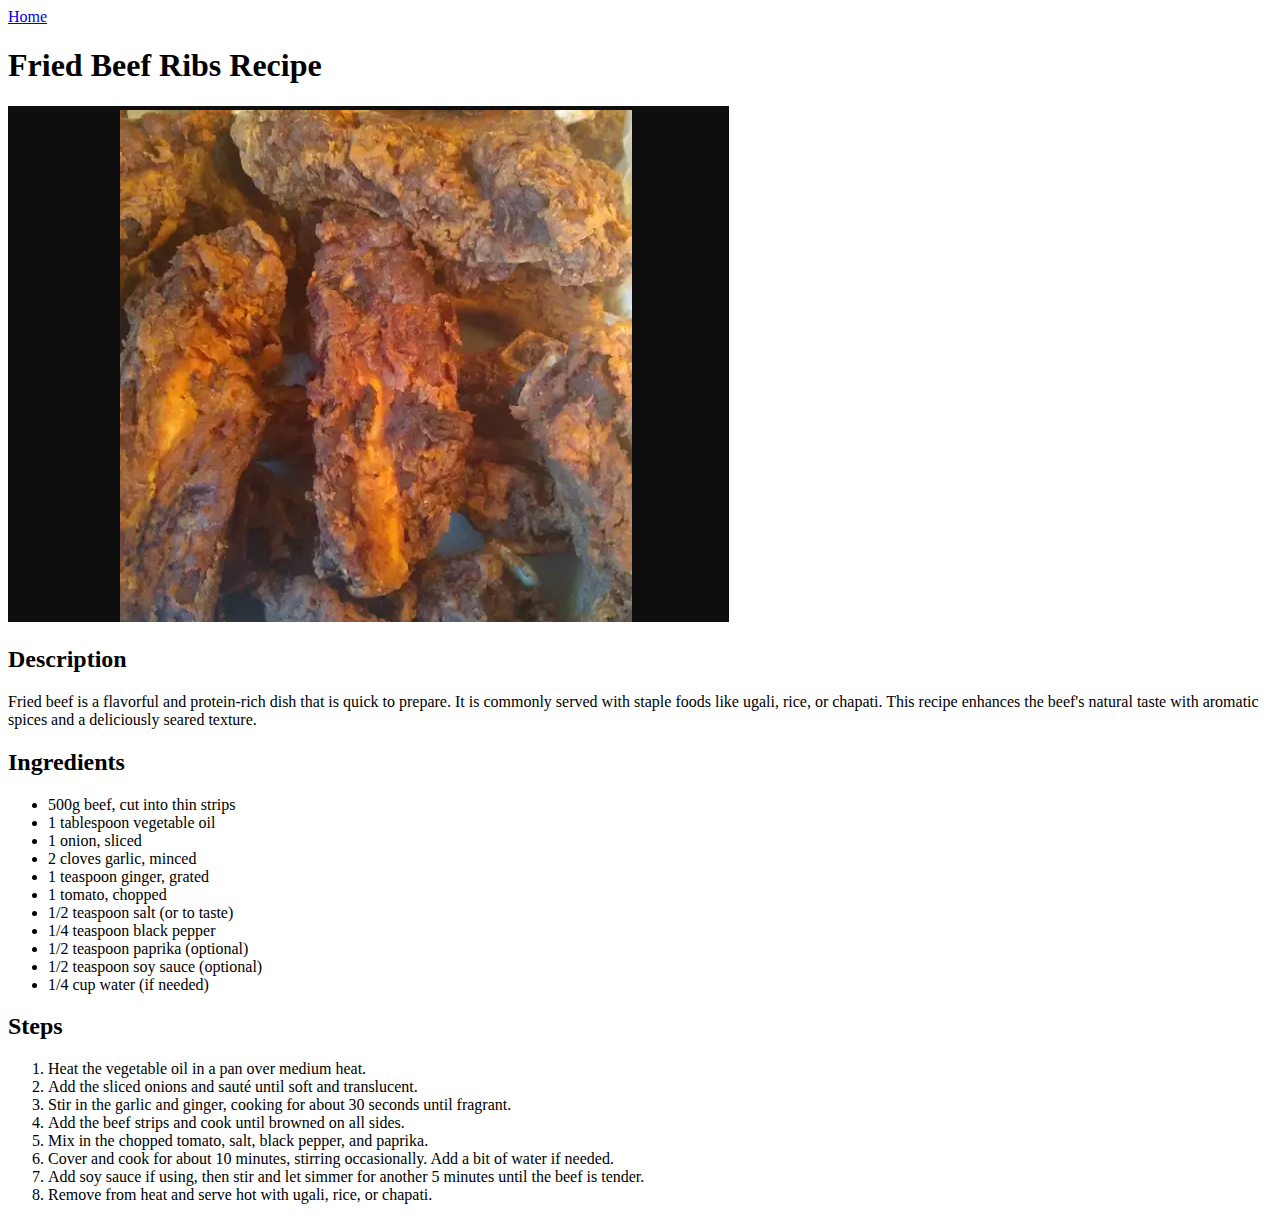
==== recipes/friedbeef.html @ c81a178a "Modified the home page and added new recipes" ====
<!DOCTYPE html>
<html lang="en">
<head>
    <meta charset="UTF-8">
    <meta name="viewport" content="width=device-width, initial-scale=1.0">
    <title>Fried Beef Ribs</title>
</head>
<body>
    <a href="../index.html">Home</a>
    <h1>Fried Beef Ribs Recipe</h1>
    <img
        src="../recipes/images/fried-beef-ribs.png"
        alt="Image of fried beef ribs"
        width="721"
        height="516"
    >
    <h2>Description</h2>
    <p>Fried beef is a flavorful and protein-rich dish that is quick to prepare. 
        It is commonly served with staple foods like ugali, rice, or chapati.
        This recipe enhances the beef's natural taste with aromatic spices and a deliciously seared texture.
    </p>
    <h2>Ingredients</h2>
    <ul>
        <li>500g beef, cut into thin strips</li>

        <li>1 tablespoon vegetable oil</li>
            
        <li>1 onion, sliced</li>

        <li>2 cloves garlic, minced</li>

        <li>1 teaspoon ginger, grated</li>

        <li>1 tomato, chopped</li>

        <li>1/2 teaspoon salt (or to taste)</li>

        <li>1/4 teaspoon black pepper</li>

        <li>1/2 teaspoon paprika (optional)</li>

        <li>1/2 teaspoon soy sauce (optional)</li>

        <li>1/4 cup water (if needed)</li>
    </ul>
    <h2>Steps</h2>
    <ol>
        <li>Heat the vegetable oil in a pan over medium heat.</li>
        <li>Add the sliced onions and sauté until soft and translucent.</li>
        <li>Stir in the garlic and ginger, cooking for about 30 seconds until fragrant.</li>
        <li>Add the beef strips and cook until browned on all sides.</li>
        <li>Mix in the chopped tomato, salt, black pepper, and paprika.</li>
        <li>Cover and cook for about 10 minutes, stirring occasionally. Add a bit of water if needed.</li>
        <li>Add soy sauce if using, then stir and let simmer for another 5 minutes until the beef is tender.</li>
        <li>Remove from heat and serve hot with ugali, rice, or chapati.</li>
    </ol>
</body>
</html>
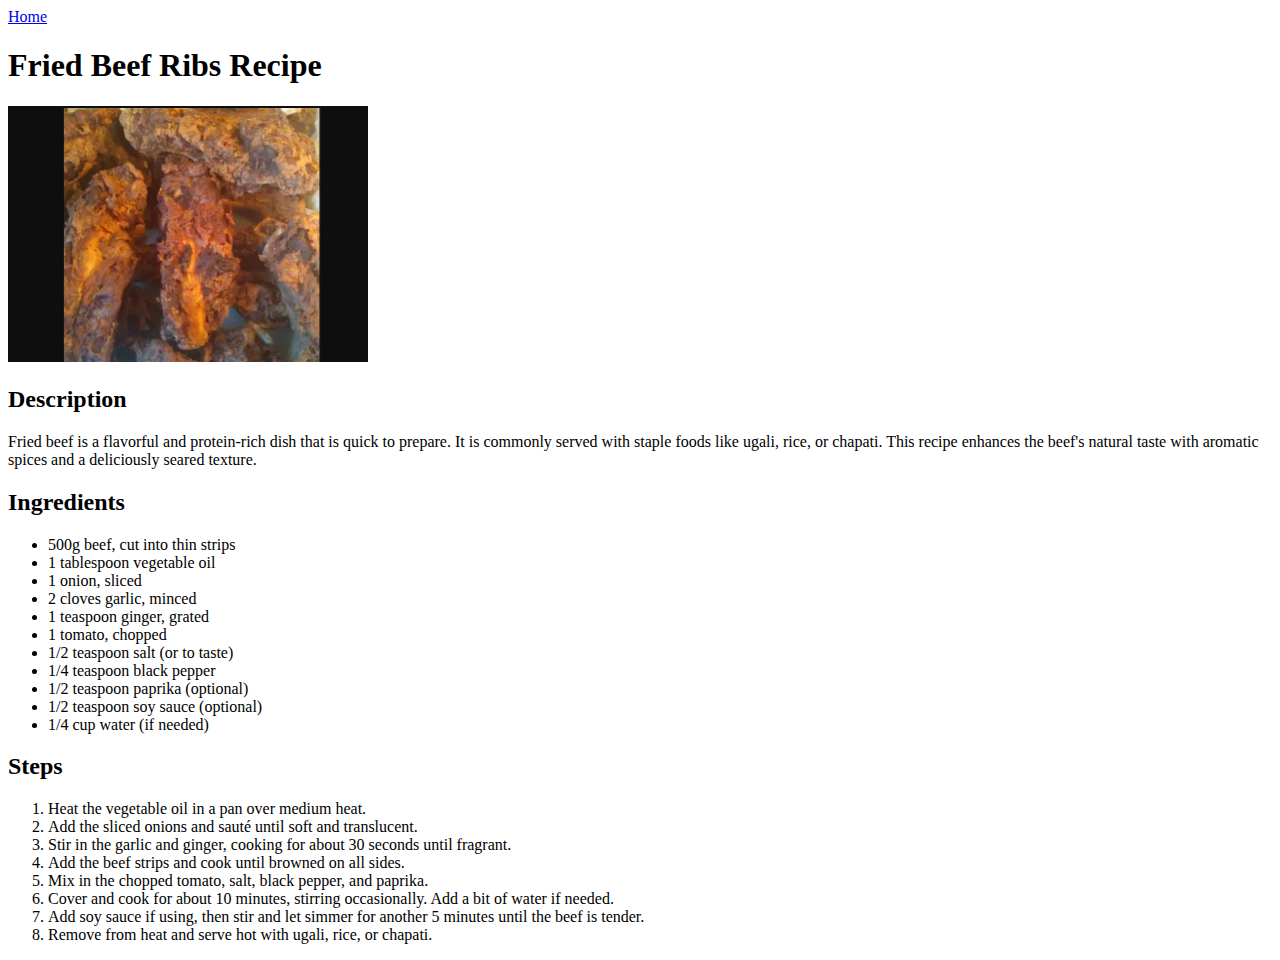
==== commit 2074e489: "Changed size of images" ====
--- a/recipes/friedbeef.html
+++ b/recipes/friedbeef.html
@@ -11,8 +11,8 @@
     <img
         src="../recipes/images/fried-beef-ribs.png"
         alt="Image of fried beef ribs"
-        width="721"
-        height="516"
+        width="360"
+        height="256"
     >
     <h2>Description</h2>
     <p>Fried beef is a flavorful and protein-rich dish that is quick to prepare. 
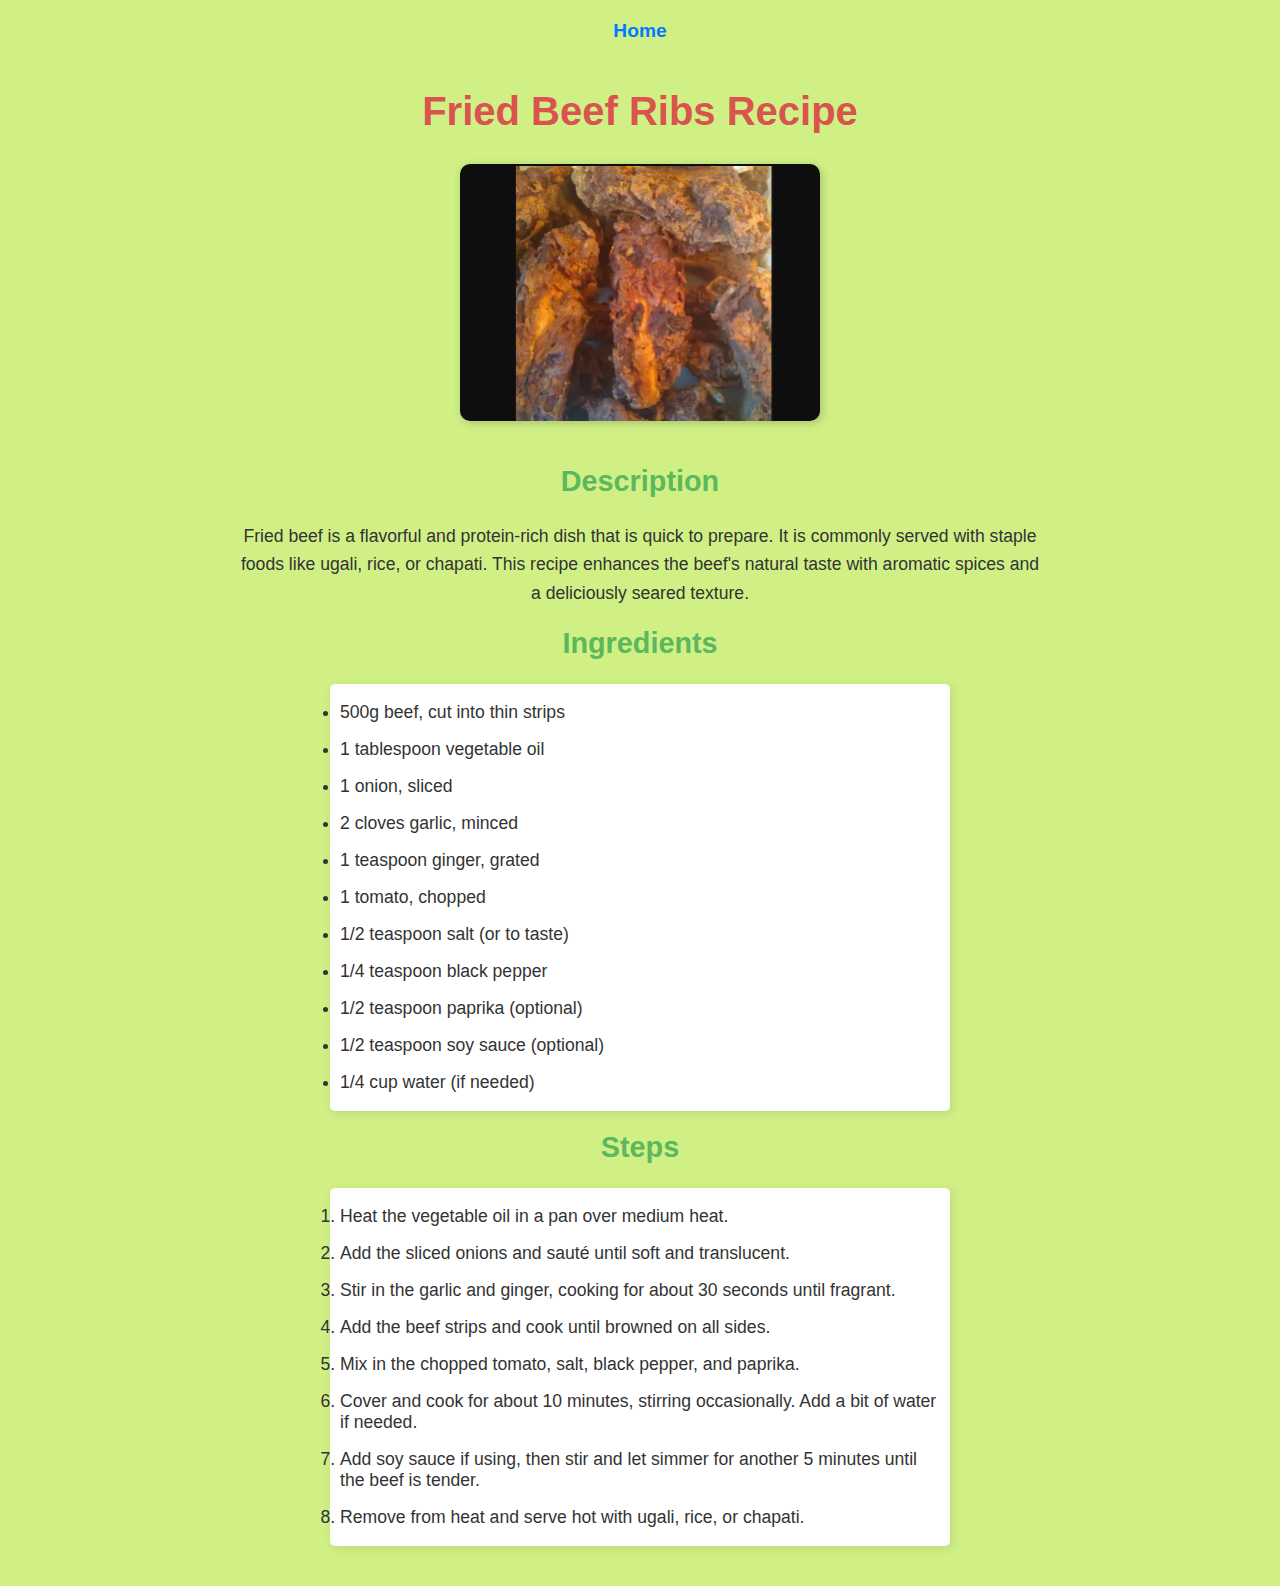
==== commit 75ca265e: "modified:   index.html 	modified:   recipes/friedbeef.html 	modified:   recipes/spinach.html 	modifi" ====
--- a/recipes/friedbeef.html
+++ b/recipes/friedbeef.html
@@ -4,6 +4,7 @@
     <meta charset="UTF-8">
     <meta name="viewport" content="width=device-width, initial-scale=1.0">
     <title>Fried Beef Ribs</title>
+    <link rel="stylesheet" href="../styles.css">
 </head>
 <body>
     <a href="../index.html">Home</a>
--- a/styles.css
+++ b/styles.css
@@ -0,0 +1,69 @@
+/* General Styles */
+body {
+    font-family: Arial, sans-serif;
+    background-color: #d0f086;
+    color: #333;
+    margin: 0;
+    padding: 20px;
+    text-align: center;
+}
+
+/* Header Styles */
+h1 {
+    color: #d9534f;
+    font-size: 2.5em;
+    margin-bottom: 10px;
+}
+
+h2 {
+    color: #5cb85c;
+    font-size: 1.8em;
+    margin-top: 20px;
+}
+
+/* Navigation */
+a {
+    text-decoration: none;
+    color: #007bff;
+    font-size: 1.2em;
+    font-weight: bold;
+    display: inline-block;
+    margin-bottom: 20px;
+}
+
+a:hover {
+    color: #5fa3eb;
+}
+
+/* Image Styling */
+img {
+    border-radius: 10px;
+    box-shadow: 2px 2px 10px rgba(0, 0, 0, 0.2);
+    max-width: 100%;
+    height: auto;
+    margin: 20px 0;
+}
+
+/* Paragraph Styling */
+p {
+    font-size: 1.1em;
+    line-height: 1.6;
+    max-width: 800px;
+    margin: 0 auto;
+}
+
+/* List Styling */
+ul, ol {
+    text-align: left;
+    max-width: 600px;
+    margin: 20px auto;
+    padding: 10px;
+    background: #ffffff;
+    border-radius: 5px;
+    box-shadow: 2px 2px 10px rgba(0, 0, 0, 0.1);
+}
+
+li {
+    font-size: 1.1em;
+    padding: 8px 0;
+}
